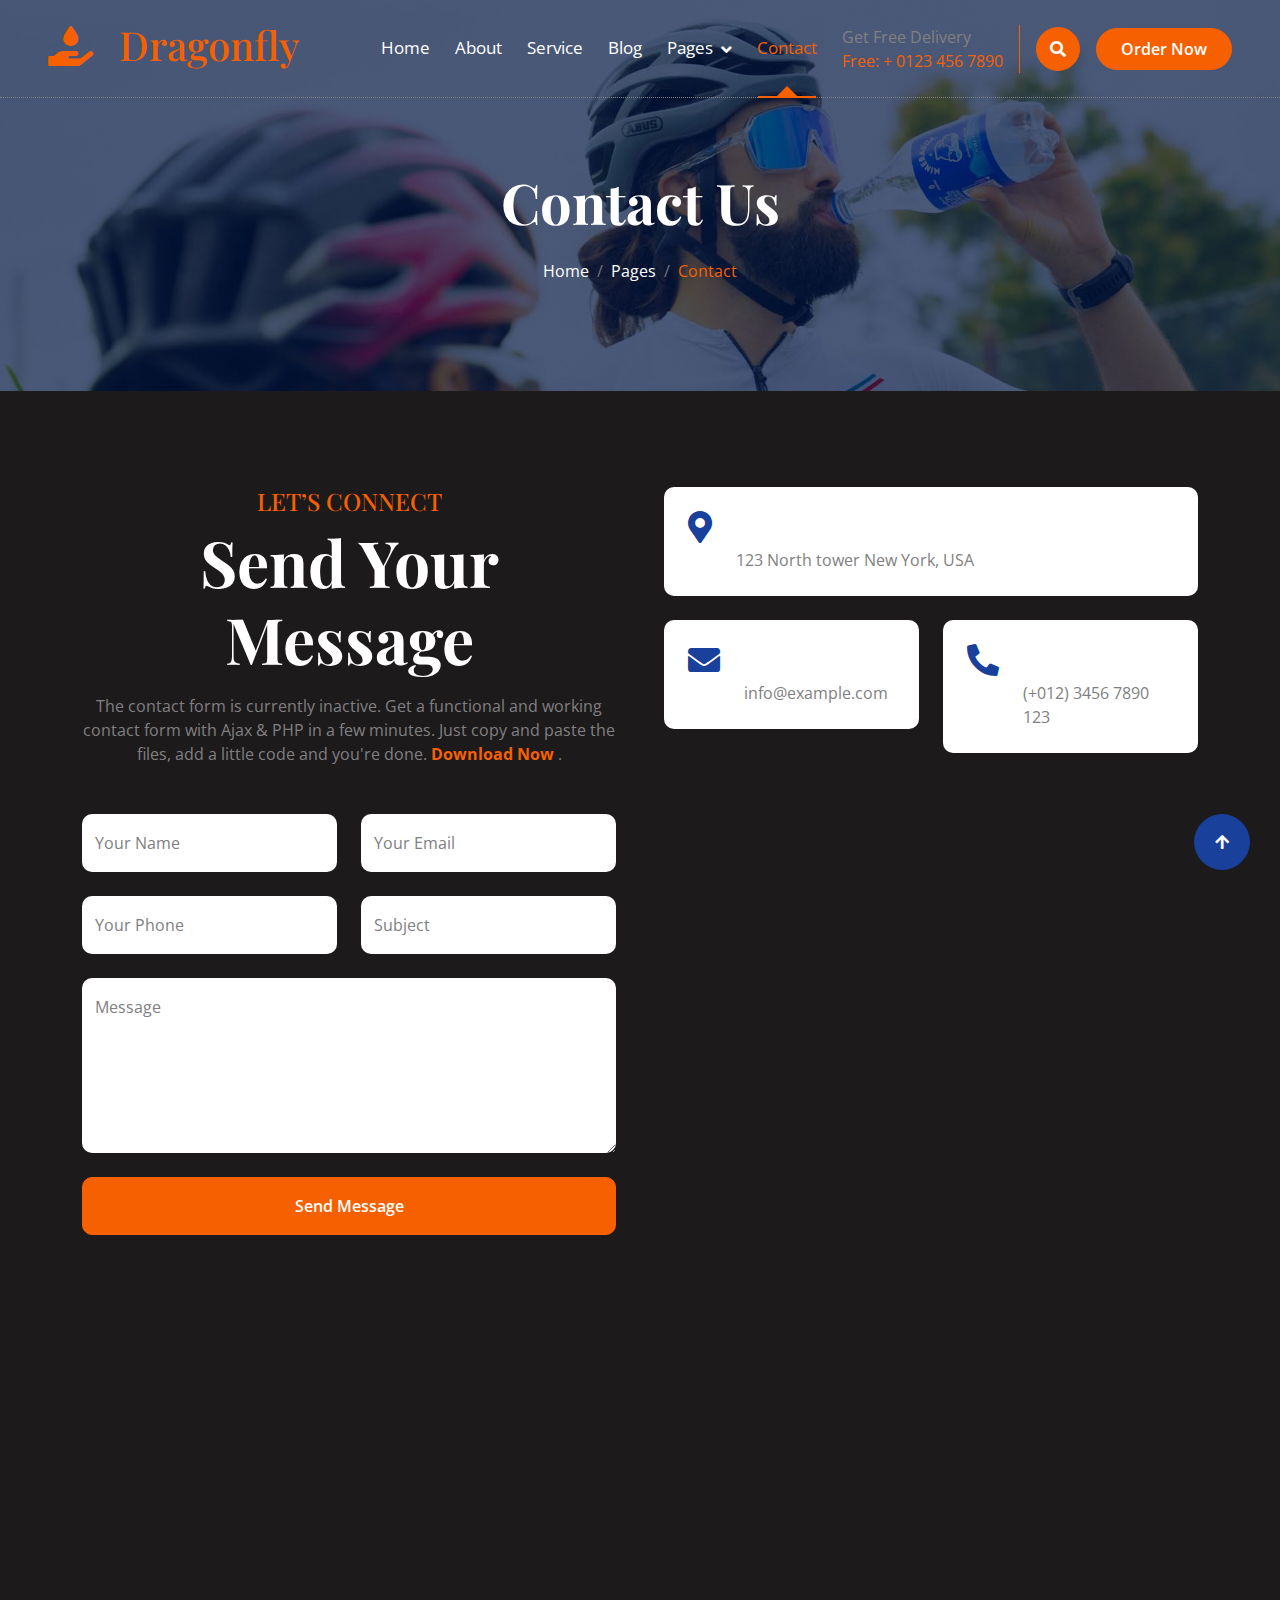
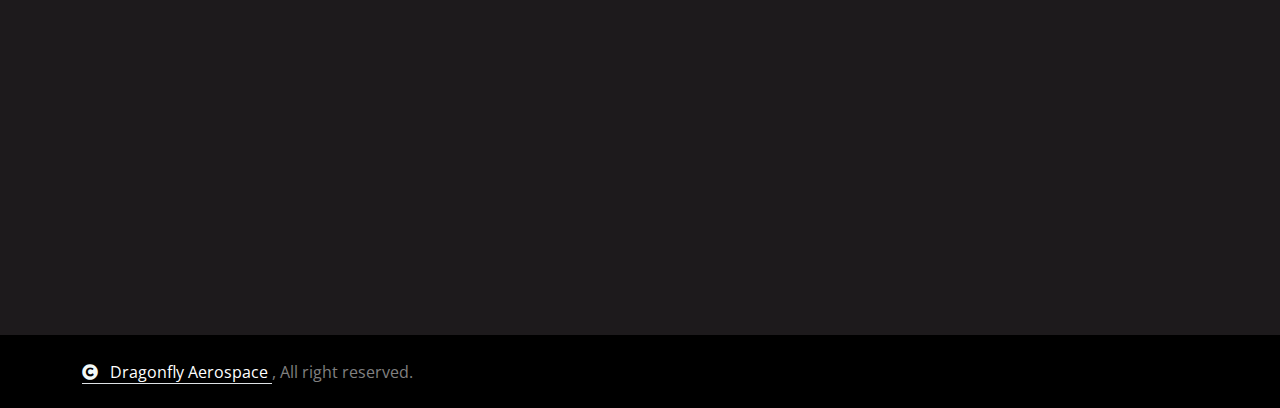
==== contact.html @ c648f6e7 "all HTMLs" ====
<!DOCTYPE html>
<html lang="en">
    <head>
        <meta charset="utf-8">
        <title>Dragonfly - Drinking Water Website Template</title>
        <meta content="width=device-width, initial-scale=1.0" name="viewport">
        <meta content="" name="keywords">
        <meta content="" name="description">
        <!-- Google Web Fonts -->
        <link rel="preconnect" href="https://fonts.googleapis.com">
        <link rel="preconnect" href="https://fonts.gstatic.com" crossorigin>
        <link href="https://fonts.googleapis.com/css2?family=Open+Sans:ital,wdth,wght@0,75..100,300..800;1,75..100,300..800&family=Playfair+Display:ital,wght@0,400..900;1,400..900&display=swap" rel="stylesheet">
        <!-- Icon Font Stylesheet -->
        <link rel="stylesheet" href="https://use.fontawesome.com/releases/v5.15.4/css/all.css">
        <link href="https://cdn.jsdelivr.net/npm/bootstrap-icons@1.4.1/font/bootstrap-icons.css" rel="stylesheet">
        <!-- Libraries Stylesheet -->
        <link href="lib/animate/animate.min.css" rel="stylesheet">
        <link href="lib/owlcarousel/assets/owl.carousel.min.css" rel="stylesheet">
        <!-- Customized Bootstrap Stylesheet -->
        <link href="css/bootstrap.min.css" rel="stylesheet">
        <!-- Template Stylesheet -->
        <link href="css/style.css" rel="stylesheet">
    </head>
    <body>
        <!-- Spinner Start -->
        <div id="spinner" class="show bg-white position-fixed translate-middle w-100 vh-100 top-50 start-50 d-flex align-items-center justify-content-center">
            <div class="spinner-border text-primary" style="width: 3rem; height: 3rem;" role="status">
                <span class="sr-only">Loading...</span>
            </div>
        </div>
        <!-- Spinner End -->
        <!-- Navbar & Hero Start -->
        <div class="container-fluid position-relative p-0">
            <nav class="navbar navbar-expand-lg navbar-light px-4 px-lg-5 py-3 py-lg-0">
                <a href="" class="navbar-brand p-0">
                    <h1 class="text-primary">
                        <i class="fas fa-hand-holding-water me-3"></i>
                        Dragonfly
                    </h1>
                    <!-- <img src="img/logo.png" alt="Logo"> -->
                </a>
                <button
                    class="navbar-toggler"
                    type="button"
                    data-bs-toggle="collapse"
                    data-bs-target="#navbarCollapse"
                >
                    <span class="fa fa-bars"></span>
                </button>
                <div class="collapse navbar-collapse" id="navbarCollapse">
                    <div class="navbar-nav ms-auto py-0">
                        <a href="index.html" class="nav-item nav-link">Home</a>
                        <a href="about.html" class="nav-item nav-link">About</a>
                        <a href="service.html" class="nav-item nav-link">Service</a>
                        <a href="blog.html" class="nav-item nav-link">Blog</a>
                        <div class="nav-item dropdown">
                            <a href="#" class="nav-link dropdown-toggle" data-bs-toggle="dropdown">Pages</a>
                            <div class="dropdown-menu m-0">
                                <a href="feature.html" class="dropdown-item">Our Feature</a>
                                <a href="product.html" class="dropdown-item">Our Product</a>
                                <a href="team.html" class="dropdown-item">Our Team</a>
                                <a href="testimonial.html" class="dropdown-item">Testimonial</a>
                                <a href="404.html" class="dropdown-item">404 Page</a>
                            </div>
                        </div>
                        <a href="contact.html" class="nav-item nav-link active">Contact</a>
                    </div>
                    <div class="d-none d-xl-flex me-3">
                        <div class="d-flex flex-column pe-3 border-end border-primary">
                            <span class="text-body">Get Free Delivery</span>
                            <a href="tel:+4733378901">
                                <span class="text-primary">Free: + 0123 456 7890</span>
                            </a>
                        </div>
                    </div>
                    <button class="btn btn-primary btn-md-square d-flex flex-shrink-0 mb-3 mb-lg-0 rounded-circle me-3" data-bs-toggle="modal" data-bs-target="#searchModal">
                        <i class="fas fa-search"></i>
                    </button>
                    <a href="" class="btn btn-primary rounded-pill d-inline-flex flex-shrink-0 py-2 px-4">Order Now</a>
                </div>
            </nav>
            <!-- Header Start -->
            <div class="container-fluid bg-breadcrumb">
                <div class="container text-center py-5" style="max-width: 900px;">
                    <h4 class="text-white display-4 mb-4 wow fadeInDown" data-wow-delay="0.1s">Contact Us</h4>
                    <ol class="breadcrumb d-flex justify-content-center mb-0 wow fadeInDown" data-wow-delay="0.3s">
                        <li class="breadcrumb-item">
                            <a href="index.html">Home</a>
                        </li>
                        <li class="breadcrumb-item">
                            <a href="#">Pages</a>
                        </li>
                        <li class="breadcrumb-item active text-primary">Contact</li>
                    </ol>
                </div>
            </div>
            <!-- Header End -->
        </div>
        <!-- Navbar & Hero End -->
        <!-- Modal Search Start -->
        <div
            class="modal fade"
            id="searchModal"
            tabindex="-1"
            aria-labelledby="exampleModalLabel"
            aria-hidden="true"
        >
            <div class="modal-dialog modal-fullscreen">
                <div class="modal-content rounded-0">
                    <div class="modal-header">
                        <h4 class="modal-title mb-0" id="exampleModalLabel">Search by keyword</h4>
                        <button
                            type="button"
                            class="btn-close"
                            data-bs-dismiss="modal"
                            aria-label="Close"
                        ></button>
                    </div>
                    <div class="modal-body d-flex align-items-center">
                        <div class="input-group w-75 mx-auto d-flex">
                            <input
                                type="search"
                                class="form-control p-3"
                                placeholder="keywords"
                                aria-describedby="search-icon-1"
                            >
                            <span id="search-icon-1" class="input-group-text btn border p-3">
                                <i class="fa fa-search text-white"></i>
                            </span>
                        </div>
                    </div>
                </div>
            </div>
        </div>
        <!-- Modal Search End -->
        <!-- Contact Start -->
        <div class="container-fluid contact bg-dark py-5">
            <div class="container py-5">
                <div class="row g-5">
                    <div class="col-lg-6 h-100 wow fadeInUp" data-wow-delay="0.2s">
                        <div class="text-center mx-auto pb-5" style="max-width: 800px;">
                            <h4 class="text-uppercase text-primary">Let’s Connect</h4>
                            <h1 class="display-3 text-capitalize mb-3">Send Your Message</h1>
                            <p class="mb-0">
                                The contact form is currently inactive. Get a functional and working contact form with Ajax & PHP in a few minutes. Just copy and paste the files, add a little code and you're done.
                                <a class="text-primary fw-bold" href="https://dilshad.fyndra.online.com/contact-form">Download Now</a>
                                .
                            </p>
                        </div>
                        <form>
                            <div class="row g-4">
                                <div class="col-lg-12 col-xl-6">
                                    <div class="form-floating">
                                        <input
                                            type="text"
                                            class="form-control border-0"
                                            id="name"
                                            placeholder="Your Name"
                                        >
                                        <label for="name">Your Name</label>
                                    </div>
                                </div>
                                <div class="col-lg-12 col-xl-6">
                                    <div class="form-floating">
                                        <input
                                            type="email"
                                            class="form-control border-0"
                                            id="email"
                                            placeholder="Your Email"
                                        >
                                        <label for="email">Your Email</label>
                                    </div>
                                </div>
                                <div class="col-lg-12 col-xl-6">
                                    <div class="form-floating">
                                        <input
                                            type="phone"
                                            class="form-control border-0"
                                            id="phone"
                                            placeholder="Phone"
                                        >
                                        <label for="phone">Your Phone</label>
                                    </div>
                                </div>
                                <div class="col-lg-12 col-xl-6">
                                    <div class="form-floating">
                                        <input
                                            type="text"
                                            class="form-control border-0"
                                            id="subject"
                                            placeholder="Subject"
                                        >
                                        <label for="subject">Subject</label>
                                    </div>
                                </div>
                                <div class="col-12">
                                    <div class="form-floating">
                                        <textarea
                                            class="form-control border-0"
                                            placeholder="Leave a message here"
                                            id="message"
                                            style="height: 175px"
                                        ></textarea>
                                        <label for="message">Message</label>
                                    </div>
                                </div>
                                <div class="col-12">
                                    <button class="btn btn-primary w-100 py-3">Send Message</button>
                                </div>
                            </div>
                        </form>
                    </div>
                    <div class="col-lg-6 wow fadeInUp" data-wow-delay="0.4s">
                        <div class="row g-4">
                            <div class="col-12">
                                <div class="d-inline-flex rounded bg-white w-100 p-4">
                                    <i class="fas fa-map-marker-alt fa-2x text-secondary me-4"></i>
                                    <div>
                                        <h4>Address</h4>
                                        <p class="mb-0">123 North tower New York, USA</p>
                                    </div>
                                </div>
                            </div>
                            <div class="col-lg-12 col-xl-6">
                                <div class="d-inline-flex rounded bg-white w-100 p-4">
                                    <i class="fas fa-envelope fa-2x text-secondary me-4"></i>
                                    <div>
                                        <h4>Mail Us</h4>
                                        <p class="mb-0">info@example.com</p>
                                    </div>
                                </div>
                            </div>
                            <div class="col-lg-12 col-xl-6">
                                <div class="d-inline-flex rounded bg-white w-100 p-4">
                                    <i class="fa fa-phone-alt fa-2x text-secondary me-4"></i>
                                    <div>
                                        <h4>Telephone</h4>
                                        <p class="mb-0">(+012) 3456 7890 123</p>
                                    </div>
                                </div>
                            </div>
                            <div class="col-12">
                                <div class="h-100 overflow-hidden">
                                    <iframe
                                        class="w-100 rounded"
                                        style="height: 400px;"
                                        src="https://www.google.com/maps/embed?pb=!1m18!1m12!1m3!1d387191.33750346623!2d-73.97968099999999!3d40.6974881!2m3!1f0!2f0!3f0!3m2!1i1024!2i768!4f13.1!3m3!1m2!1s0x89c24fa5d33f083b%3A0xc80b8f06e177fe62!2sNew%20York%2C%20NY%2C%20USA!5e0!3m2!1sen!2sbd!4v1694259649153!5m2!1sen!2sbd"
                                        loading="lazy"
                                        referrerpolicy="no-referrer-when-downgrade"
                                    ></iframe>
                                </div>
                            </div>
                        </div>
                    </div>
                </div>
            </div>
        </div>
        <!-- Contact End -->
        <!-- Footer Start -->
        <div class="container-fluid footer py-5 wow fadeIn" data-wow-delay="0.2s">
            <div class="container py-5">
                <div class="row g-5 mb-5 align-items-center">
                    <div class="col-lg-7">
                        <div class="position-relative mx-auto">
                            <input class="form-control rounded-pill w-100 py-3 ps-4 pe-5" type="text" placeholder="Email address to Subscribe">
                            <button type="button" class="btn btn-secondary rounded-pill position-absolute top-0 end-0 py-2 px-4 mt-2 me-2">Subscribe</button>
                        </div>
                    </div>
                    <div class="col-lg-5">
                        <div class="d-flex align-items-center justify-content-center justify-content-lg-end">
                            <a class="btn btn-secondary btn-md-square rounded-circle me-3" href="">
                                <i class="fab fa-facebook-f"></i>
                            </a>
                            <a class="btn btn-secondary btn-md-square rounded-circle me-3" href="">
                                <i class="fab fa-twitter"></i>
                            </a>
                            <a class="btn btn-secondary btn-md-square rounded-circle me-3" href="">
                                <i class="fab fa-instagram"></i>
                            </a>
                            <a class="btn btn-secondary btn-md-square rounded-circle me-0" href="">
                                <i class="fab fa-linkedin-in"></i>
                            </a>
                        </div>
                    </div>
                </div>
                <div class="row g-5">
                    <div class="col-md-6 col-lg-6 col-xl-3">
                        <div class="footer-item d-flex flex-column">
                            <div class="footer-item">
                                <h3 class="text-white mb-4">
                                    <i class="fas fa-hand-holding-water text-primary me-3"></i>
                                    Dragonfly
                                </h3>
                                <p class="mb-3">Dolor amet sit justo amet elitr clita ipsum elitr est.Lorem ipsum dolor sit amet, consectetur adipiscing elit consectetur adipiscing elit.</p>
                            </div>
                            <div class="position-relative">
                                <input class="form-control rounded-pill w-100 py-3 ps-4 pe-5" type="text" placeholder="Enter your email">
                                <button type="button" class="btn btn-secondary rounded-pill position-absolute top-0 end-0 py-2 mt-2 me-2">SignUp</button>
                            </div>
                        </div>
                    </div>
                    <div class="col-md-6 col-lg-6 col-xl-3">
                        <div class="footer-item d-flex flex-column">
                            <h4 class="text-white mb-4">About Us</h4>
                            <a href="#">
                                <i class="fas fa-angle-right me-2"></i>
                                Why Choose Us
                            </a>
                            <a href="#">
                                <i class="fas fa-angle-right me-2"></i>
                                Free Water Bottles
                            </a>
                            <a href="#">
                                <i class="fas fa-angle-right me-2"></i>
                                Water Dispensers
                            </a>
                            <a href="#">
                                <i class="fas fa-angle-right me-2"></i>
                                Bottled Water Coolers
                            </a>
                            <a href="#">
                                <i class="fas fa-angle-right me-2"></i>
                                Contact us
                            </a>
                            <a href="#">
                                <i class="fas fa-angle-right me-2"></i>
                                Terms & Conditions
                            </a>
                        </div>
                    </div>
                    <div class="col-md-6 col-lg-6 col-xl-3">
                        <div class="footer-item d-flex flex-column">
                            <h4 class="text-white mb-4">Business Hours</h4>
                            <div class="mb-3">
                                <h6 class="text-muted mb-0">Mon - Friday:</h6>
                                <p class="text-white mb-0">09.00 am to 07.00 pm</p>
                            </div>
                            <div class="mb-3">
                                <h6 class="text-muted mb-0">Saturday:</h6>
                                <p class="text-white mb-0">10.00 am to 05.00 pm</p>
                            </div>
                            <div class="mb-3">
                                <h6 class="text-muted mb-0">Vacation:</h6>
                                <p class="text-white mb-0">All Sunday is our vacation</p>
                            </div>
                        </div>
                    </div>
                    <div class="col-md-6 col-lg-6 col-xl-3">
                        <div class="footer-item d-flex flex-column">
                            <h4 class="text-white mb-4">Contact Info</h4>
                            <a href="#">
                                <i class="fa fa-map-marker-alt me-2"></i>
                                123 Street, New York, USA
                            </a>
                            <a href="mailto:info@example.com">
                                <i class="fas fa-envelope me-2"></i>
                                info@example.com
                            </a>
                            <a href="mailto:info@example.com">
                                <i class="fas fa-envelope me-2"></i>
                                info@example.com
                            </a>
                            <a href="tel:+012 345 67890">
                                <i class="fas fa-phone me-2"></i>
                                +012 345 67890
                            </a>
                            <a href="tel:+012 345 67890" class="mb-3">
                                <i class="fas fa-print me-2"></i>
                                +012 345 67890
                            </a>
                        </div>
                    </div>
                </div>
            </div>
        </div>
        <!-- Footer End -->
        <!-- Copyright Start -->
        <div class="container-fluid copyright py-4">
            <div class="container">
                <div class="row g-4 align-items-center">
                    <div class="col-md-6 text-center text-md-start mb-md-0">
                        <span class="text-body">
                            <a href="#" class="border-bottom text-white">
                                <i class="fas fa-copyright text-light me-2"></i>
                                Dragonfly Aerospace
                            </a>
                            , All right reserved.
                        </span>
                    </div>
                    <!-- <div class="col-md-6 text-center text-md-end text-body">
                        Designed By
                        <a class="border-bottom text-white" href="https://dilshad.fyndra.online.com">HTML Codex</a>
                        Distributed By
                        <a class="border-bottom text-white" href="https://dilshad.fyndra.online.com">fyndra</a>
                    </div> -->
                </div>
            </div>
        </div>
        <!-- Copyright End -->
        <!-- Back to Top -->
        <a href="#" class="btn btn-secondary btn-lg-square rounded-circle back-to-top">
            <i class="fa fa-arrow-up"></i>
        </a>
        <!-- JavaScript Libraries -->
        <script src="https://ajax.googleapis.com/ajax/libs/jquery/3.6.4/jquery.min.js"></script>
        <script src="https://cdn.jsdelivr.net/npm/bootstrap@5.0.0/dist/js/bootstrap.bundle.min.js"></script>
        <script src="lib/wow/wow.min.js"></script>
        <script src="lib/easing/easing.min.js"></script>
        <script src="lib/waypoints/waypoints.min.js"></script>
        <script src="lib/counterup/counterup.min.js"></script>
        <script src="lib/owlcarousel/owl.carousel.min.js"></script>
        <!-- Template Javascript -->
        <script src="js/main.js"></script>
    </body>
</html>
---- css/style.css ----
body{
    background-color: #1d1a1c;
}
/*** Spinner Start ***/
/*** Spinner ***/
#spinner {
    opacity: 0;
    visibility: hidden;
    transition: opacity .5s ease-out, visibility 0s linear .5s;
    z-index: 99999;
}

#spinner.show {
    transition: opacity .5s ease-out, visibility 0s linear 0s;
    visibility: visible;
    opacity: 1;
}
/*** Spinner End ***/

.back-to-top {
    position: fixed;
    right: 30px;
    bottom: 30px;
    transition: 0.5s;
    z-index: 99;
}

/*** Button Start ***/
.btn {
    font-weight: 600;
    transition: .5s;
}

.btn-square {
    width: 32px;
    height: 32px;
}

.btn-sm-square {
    width: 34px;
    height: 34px;
}

.btn-md-square {
    width: 44px;
    height: 44px;
}

.btn-lg-square {
    width: 56px;
    height: 56px;
}

.btn-xl-square {
    width: 66px;
    height: 66px;
}

.btn-square,
.btn-sm-square,
.btn-md-square,
.btn-lg-square,
.btn-xl-square {
    padding: 0;
    display: flex;
    align-items: center;
    justify-content: center;
    font-weight: normal;
}

.btn.btn-primary {
    color: var(--bs-white);
}

.btn.btn-primary:hover {
    background: var(--bs-secondary);
    border: 1px solid var(--bs-secondary);
}

.btn.btn-secondary {
    color: var(--bs-white);
   
}

.btn.btn-secondary:hover {
    background: var(--bs-primary);
    border: 1px solid var(--bs-primary);
}
/*** Topbar Start ***/

/*** Navbar ***/
.navbar-light .navbar-nav .nav-link {
    position: relative;
    margin-right: 25px;
    padding: 35px 0;
    color: var(--bs-white);
    font-size: 17px;
    font-weight: 400;
    outline: none;
    transition: .5s;
}

.sticky-top.navbar-light .navbar-nav .nav-link {
    padding: 20px 0;
    color: #fff;
}

.navbar-light .navbar-nav .nav-link:hover,
.navbar-light .navbar-nav .nav-link.active {
    color: var(--bs-primary);
}

.navbar-light .navbar-brand img {
    max-height: 60px;
    transition: .5s;
}

.sticky-top.navbar-light .navbar-brand img {
    max-height: 45px;
}

.navbar .dropdown-toggle::after {
    border: none;
    content: "\f107";
    font-family: "Font Awesome 5 Free";
    font-weight: 600;
    vertical-align: middle;
    margin-left: 8px;
}

.dropdown .dropdown-menu a:hover {
    background: var(--bs-primary);
    color: var(--bs-white);
}

.navbar .nav-item:hover .dropdown-menu {
    transform: rotateX(0deg);
    visibility: visible;
    background: var(--bs-light);
    transition: .5s;
    opacity: 1;
}

@media (max-width: 991.98px) {
    .sticky-top.navbar-light {
        position: relative;
        background: #000000;
    }

    .navbar.navbar-expand-lg .navbar-toggler {
        padding: 10px 20px;
        border: 1px solid var(--bs-primary);
        color: var(--bs-primary);
    }

    .navbar-light .navbar-collapse {
        margin-top: 15px;
        border-top: 1px solid rgba(0, 0, 0, .08);
    }

    .navbar-light .navbar-nav .nav-link,
    .sticky-top.navbar-light .navbar-nav .nav-link {
        padding: 10px 0;
        margin-left: 0;
        color: var(--bs-dark);
    }

    .navbar-light .navbar-brand img {
        max-height: 45px;
    }
}

@media (min-width: 992px) {
    .navbar .nav-item .dropdown-menu {
        display: block;
        visibility: hidden;
        top: 100%;
        transform: rotateX(-75deg);
        transform-origin: 0% 0%;
        border: 0;
        border-radius: 10px;
        transition: .5s;
        opacity: 0;
    }

    .navbar-light {
        position: absolute;
        width: 100%;
        top: 0;
        left: 0;
        border-top: 0;
        border-right: 0;
        border-bottom: 1px solid;
        border-left: 0;
        border-style: dotted;
        z-index: 999;
    }
    
    .sticky-top.navbar-light {
        position: fixed;
        background: #000;
        border: none;
    }

    .navbar-light .navbar-nav .nav-item::before {
        position: absolute;
        content: "";
        width: 0;
        height: 2px;
        bottom: -1px;
        left: 50%;
        background: var(--bs-primary);
        transition: .5s;
    }

    .sticky-top.navbar-light .navbar-nav .nav-item::before {
        bottom: 0;
    }

    .navbar-light .navbar-nav .nav-item::after {
        content: "";
        position: absolute;
        bottom: 1px;
        left: 50%;
        transform: translateX(-50%);
        border: 10px solid;
        border-color: transparent transparent var(--bs-primary) transparent;
        opacity: 0;
        transition: 0.5s;
    }

    .navbar-light .navbar-nav .nav-item:hover::after,
    .navbar-light .navbar-nav .nav-item.active::after {
        bottom: 1px;
        opacity: 1;
    }

    .navbar-light .navbar-nav .nav-item:hover::before,
    .navbar-light .navbar-nav .nav-item.active::before {
        width: calc(100% - 2px);
        left: 1px;
    }

    .navbar-light .navbar-nav .nav-link.nav-contact::before {
        display: none;
    }
}
/*** Carousel Hero Header Start ***/
.carousel-header {
    position: relative;
    overflow: hidden;
}

.carousel-indicators {
    display: none;
}

.carousel .carousel-control-prev,
.carousel .carousel-control-next {
    width: 0;
}

.carousel .carousel-control-prev .carousel-control-prev-icon,
.carousel .carousel-control-next .carousel-control-next-icon {
    position: absolute;
    top: 50%;
    transform: translateY(-50%);
    padding: 25px 25px;
    display: flex;
    align-items: center;
    justify-content: center;
    background: var(--bs-primary);
    transition: 0.5s;
}

.carousel .carousel-control-prev .carousel-control-prev-icon {
    left: 0;
    border-left: 0;
    border-top-left-radius: 0;
    border-top-right-radius: 50px;
    border-bottom-left-radius: 0;
    border-bottom-right-radius: 50px;

}

.carousel .carousel-control-next .carousel-control-next-icon {
    right: 0;
    border-right: 0;
    border-top-left-radius: 50px;
    border-top-right-radius: 0;
    border-bottom-left-radius: 50px;
    border-bottom-right-radius: 0;
}

.carousel .carousel-control-prev .carousel-control-prev-icon:hover,
.carousel .carousel-control-next .carousel-control-next-icon:hover {
    background: var(--bs-secondary);
}

.carousel .carousel-inner .carousel-item {
    position: relative;
}

.carousel .carousel-inner .carousel-item .carousel-caption-1  {
    position: absolute;
    width: 100%;
    height: 100%;
    top: 0;
    left: 0;
    padding-top: 100px;
    display: flex;
    align-items: center;
    justify-content: end;
    background: linear-gradient(rgba(0, 0, 0, .5), rgba(0, 0, 0, 0.5));
    background-size: cover;
}

.carousel-caption-1-content {
    text-align: end;
    padding-right: 100px;
}

.carousel-caption-1-content .carousel-caption-1-content-btn {
    display: flex;
    justify-content: end;
}

.carousel .carousel-inner .carousel-item .carousel-caption-2  {
    position: absolute;
    width: 100%;
    height: 100%;
    top: 0;
    left: 0;
    padding-top: 100px;
    display: flex;
    align-items: center;
    text-align: center;
    background: linear-gradient(rgba(0, 0, 0, .5), rgba(0, 0, 0, 0.5));
    background-size: cover;
}

.carousel-caption-2-content {
    text-align: start;
    padding-left: 100px;
}

.carousel-caption-2-content .carousel-caption-2-content-btn {
    display: flex;
    justify-content: start;
}


@media (max-width: 992px) {
    .carousel .carousel-inner .carousel-item {
        height: 700px;
        margin-top: -100px;
    }

    .carousel .carousel-inner .carousel-item img {
        height: 700px;
        object-fit: cover;
    }


    .carousel .carousel-inner .carousel-item .carousel-caption-1 {
        max-width: 100% !important;
        justify-content: center;
    }

    .carousel-caption-1-content {
        padding: 0 20px !important;
        text-align: center !important;
    }

    .carousel-caption-1-content .carousel-caption-1-content-btn {
        justify-content: center;
    }


    .carousel .carousel-inner .carousel-item .carousel-caption-2 {
        max-width: 100% !important;
        justify-content: center;
    }

    .carousel-caption-2-content {
        padding: 0 20px !important;
        text-align: center !important;
    }

    .carousel-caption-2-content .carousel-caption-2-content-btn {
        justify-content: center;
    }



    .carousel .carousel-control-prev .carousel-control-prev-icon,
    .carousel .carousel-control-next .carousel-control-next-icon {
        display: none;
    }
}

.modal .modal-header {
    height: 100px;
}

#searchModal .modal-content {
    background: rgba(255, 255, 255, .6);
}
/*** Carousel Hero Header End ***/

/*** Single Page Hero Header Start ***/
.bg-breadcrumb {
    position: relative;
    overflow: hidden;
    background: linear-gradient(rgba(0, 20, 66, 0.7), rgba(0, 20, 66, 0.7)), url(../img/breadcrumb.jpg);
    background-position: center top;
    background-repeat: no-repeat;
    background-size: cover;
    padding: 120px 0 60px 0;
    transition: 0.5s;
}

.bg-breadcrumb .breadcrumb {
    position: relative;
}

.bg-breadcrumb .breadcrumb .breadcrumb-item a {
    color: var(--bs-white);
}

@media (max-width: 992px) {
    .bg-breadcrumb {
        padding: 60px 0 60px 0;
    }
}
/*** Single Page Hero Header End ***/


/*** Features Start ***/
.feature .feature-item {
    display: flex;
    flex-direction: column;
    align-items: center;
    text-align: center;
    background: #4e1212;
    border-radius: 10px;
    transition: 0.5s;
}

.feature .feature-item:hover {
    box-shadow: 0 0 45px rgba(0, 0, 0, .08);
}

.feature .feature-item .feature-icon {
    width: 100px;
    height: 100px;
    border-radius: 50px;
    display: flex;
    align-items: center;
    justify-content: center;
    background: var(--bs-primary);
}

.feature .feature-item .feature-icon i {
    transition: 0.5s;
}

.feature .feature-item:hover .feature-icon i {
    transform: rotate(360deg);
}

.feature .feature-item a.btn {
    transition: 0.5s;
}

.feature .feature-item:hover a.btn:hover {
    color: var(--bs-primary) !important;
}
/*** Features End ***/

/*** About Start ***/
.about .about-img {
    position: relative;
    padding-bottom: 30px;
    margin-top: 30px; 
    margin-left: 30px;
}

.about .about-img::before {
    content: "";
    position: absolute;
    width: 100%;
    height: 10px;
    top: -30px;
    right: 0;
    border-radius: 10px;
    background: var(--bs-secondary);

}

.about .about-img::after {
    content: "";
    position: absolute;
    width: 10px;
    height: 100%;
    left: -30px;
    bottom: 30px;
    border-radius: 10px;
    background: var(--bs-secondary);
}

.about .about-img .about-exp {
    position: absolute;
    top: 0;
    left: 0;
    padding: 25px;
    font-size: 30px;
    font-weight: bold;
    background: var(--bs-secondary);
    color: var(--bs-white);
    border: 1px solid var(--bs-secondary);
    margin-top: -30px;
    margin-left: -30px;
    border-radius: 10px;
}
/*** About End ***/

/*** Service Start ***/
.service-item {
    position: relative;
    box-shadow: 0 0 45px rgba(0, 0, 0, .08);
}

.service-item::after {
    content: "";
    position: absolute;
    width: 0;
    height: 0;
    left: 0;
    bottom: 0;
    border-radius: 10px;
    background: var(--bs-primary);
    transition: 0.5s;
    z-index: 1;
}

.service-item:hover::after {
    width: 100%;
    height: 100%;
}

.service-item:hover .service-content,
.service-item:hover .service-btn {
    position: relative;
    z-index: 2;
}

.service-item .service-content a,
.service-item .service-content p {
    transition: 0.5s;
}

.service-item:hover .service-content a:hover {
    color: var(--bs-secondary);
}

.service-item:hover .service-content p {
    color: var(--bs-white);
} 

.service-item .service-btn {
    width: 80px;
    height: 80px;
    border-radius: 50px;
    display: flex;
    align-items: center;
    justify-content: center;
    background: var(--bs-primary);
    transition: 0.5s;
}

.service-item .service-btn i {
    transition: 0.5s;
}

.service-item:hover .service-btn {
    background: var(--bs-white);
}

.service-item:hover .service-btn i {
    transform: rotate(360deg);
    color: var(--bs-primary) !important;
}
/*** Service End ***/


/*** Counter Start ***/
.counter {
    position: relative;
    overflow: hidden;
    background: linear-gradient(rgba(25, 64, 154, 0.9), rgba(25, 64, 154, 1)), url(../img/fact-bg.jpg);
    background-position: center top;
    background-repeat: no-repeat;
    background-size: cover;
}

.counter .counter-item {
    display: flex;
    flex-direction: column;
    justify-content: center;
    text-align: center;
}

.counter .counter-item .counter-item-icon {
    width: 100px;
    height: 100px;
    border-radius: 50px;
    background: var(--bs-primary);
    display: inline-flex;
    align-items: center;
    justify-content: center;
}
/*** Counter End ***/


/*** Products Start ***/
.product .product-item {
    border: 1px solid rgba(196, 211, 211, 0.9);
    border-radius: 10px;
}

/*** Products End ***/

/*** Blog Start ***/
.blog .blog-item {
    border-radius: 10px;
    background: var(--bs-light);
    transition: 0.5s;
}

.blog .blog-item:hover {
    box-shadow: 0 0 45px rgba(0, 0, 0, 0.2);
}

.blog .blog-item .blog-img {
    position: relative;
    overflow: hidden;
    border-top-left-radius: 10px;
    border-top-right-radius: 10px;
}

.blog .blog-item .blog-img::after {
    content: "";
    position: absolute;
    width: 100%;
    height: 100%;
    top: 0;
    left: 0;
    border-top-left-radius: 10px;
    border-top-right-radius: 10px;
    transition: 0.5s;
    z-index: 1;
}

.blog .blog-item .blog-img img {
    transition: 0.5s;
}

.blog .blog-item:hover .blog-img img {
    transform: scale(1.2);
}

.blog .blog-item:hover .blog-img::after {
    background: rgba(0, 209, 249, 0.2);
}

.blog .blog-item .blog-date {
    position: absolute;
    top: 25px;
    left: 25px;
    border-radius: 10px;
    background: var(--bs-primary);
    color: var(--bs-white);
    z-index: 2;
}

.blog .blog-item .blog-content a {
    transition: 0.5s;
}

.blog .blog-item:hover .blog-content a:hover {
    color: var(--bs-primary) !important;
}
/*** Blog End ***/

/*** Team Start ***/
.team .team-item {
    position: relative;
    overflow: hidden;
    background: var(--bs-white);
    border: 1px solid var(--bs-secondary);
    border-radius: 10px;
}

.team .team-item .team-inner {
    transition: 0.5s;
}
.team .team-item:hover .team-inner {
    box-shadow: 0 0 45px rgba(0, 0, 0, 0.2);
}

.team .team-item .team-inner .team-img {
    position: relative;
    z-index: 2;
}

.team .team-item .team-inner .team-img::after {
    content: "";
    width: 100%;
    height: 0;
    position: absolute;
    top: 0;
    left: 0;
    border-top-left-radius: 10px;
    border-top-right-radius: 10px;
    background: rgba(0, 209, 249, 0.2);
    transition: 0.5s;
    z-index: 3;
}

.team .team-item:hover .team-inner .team-img::after {
    height: 100%;
}

.team .team-item .team-inner .team-img .team-share {
    position: absolute;
    left: 10px;
    bottom: 10px;
    transition: 0.5s;
    z-index: 2;
}

.team .team-item:hover .team-inner .team-img .team-share {
    opacity: 0;
}

.team .team-item .team-inner .team-img .team-icon {
    position: absolute;
    bottom: 0;
    left: -100%;
    border-bottom-left-radius: 0 !important; 
    border-top-left-radius: 0 !important;
    display: inline-flex;
    background: var(--bs-primary);
    transition: 0.5s;
    z-index: 4;
}

.team .team-item:hover .team-inner .team-img .team-icon { 
    left: -25px; 
}
/*** Team End ***/


/*** testimonial Start ***/
.testimonial .owl-nav .owl-prev {
    position: absolute;
    top: -58px;
    right: 0;
    background: var(--bs-primary);
    color: var(--bs-white);
    padding: 5px 30px;
    border-radius: 30px;
    transition: 0.5s;
}

.testimonial .owl-nav .owl-prev:hover {
    background: var(--bs-secondary);
    color: var(--bs-white);
}

.testimonial .owl-nav .owl-next {
    position: absolute;
    top: -58px;
    right: 88px;
    background: var(--bs-primary);
    color: var(--bs-white);
    padding: 5px 30px;
    border-radius: 30px;
    transition: 0.5s;
}

.testimonial .owl-nav .owl-next:hover {
    background: var(--bs-secondary);
    color: var(--bs-white);
}

.testimonial-carousel .owl-dots {
    display: flex;
    justify-content: center;
    margin-left: 20px;
    margin-top: 20px;
}

.testimonial-carousel .owl-dots .owl-dot {
    width: 20px;
    height: 20px;
    border-radius: 20px;
    margin-right: 15px;
    border: 1px solid var(--bs-secondary);
    background: var(--bs-primary);
    transition: 0.5s;
}

.testimonial-carousel .owl-dots .owl-dot.active {
    width: 20px;
    height: 20px;
    border-radius: 20px;
    border: 1px solid var(--bs-primary);
    background: var(--bs-secondary) !important;
    transition: 0.5s;
}

.testimonial-carousel .owl-dots .owl-dot span {
    position: relative;
    margin-top: 50%;
    margin-left: 50%;
    transform: translate(-50%, -50%);
    display: flex;
    align-items: center;
    justify-content: center;
    text-align: center;
}

.testimonial-carousel .owl-dots .owl-dot span::after {
    content: "";
    width: 8px;
    height: 8px;
    border-radius: 8px;
    position: absolute;
    top: 50%;
    left: 0;
    transform: translateY(-50%);
    display: flex;
    align-items: center;
    justify-content: center;
    text-align: center;
    background: var(--bs-white);
}

@media (max-width: 992px) {
    .owl-carousel.testimonial-carousel {
        padding-top: 30px;
    }

    .testimonial .owl-nav .owl-prev,
    .testimonial .owl-nav .owl-next {
        top: -30px;
    }
}
/*** testimonial End ***/

/*** Footer Start ***/
.footer {
    background: #481d02;
}

.footer .footer-item a {
    line-height: 35px;
    color: var(--bs-body);
    transition: 0.5s;
}

.footer .footer-item p {
    line-height: 35px;
}

.footer .footer-item a:hover {
    letter-spacing: 1px;
    color: var(--bs-primary);
}

.footer .footer-item .footer-btn a,
.footer .footer-item .footer-btn a i {
    transition: 0.5s;
}

.footer .footer-item .footer-btn a:hover {
    background: var(--bs-white);
}

.footer .footer-item .footer-btn a:hover i {
    color: var(--bs-primary) !important;
}
/*** Footer End ***/

/*** copyright Start ***/
.copyright {
    border-top: 1px solid #000;
    background: #000;
}
/*** copyright end ***/
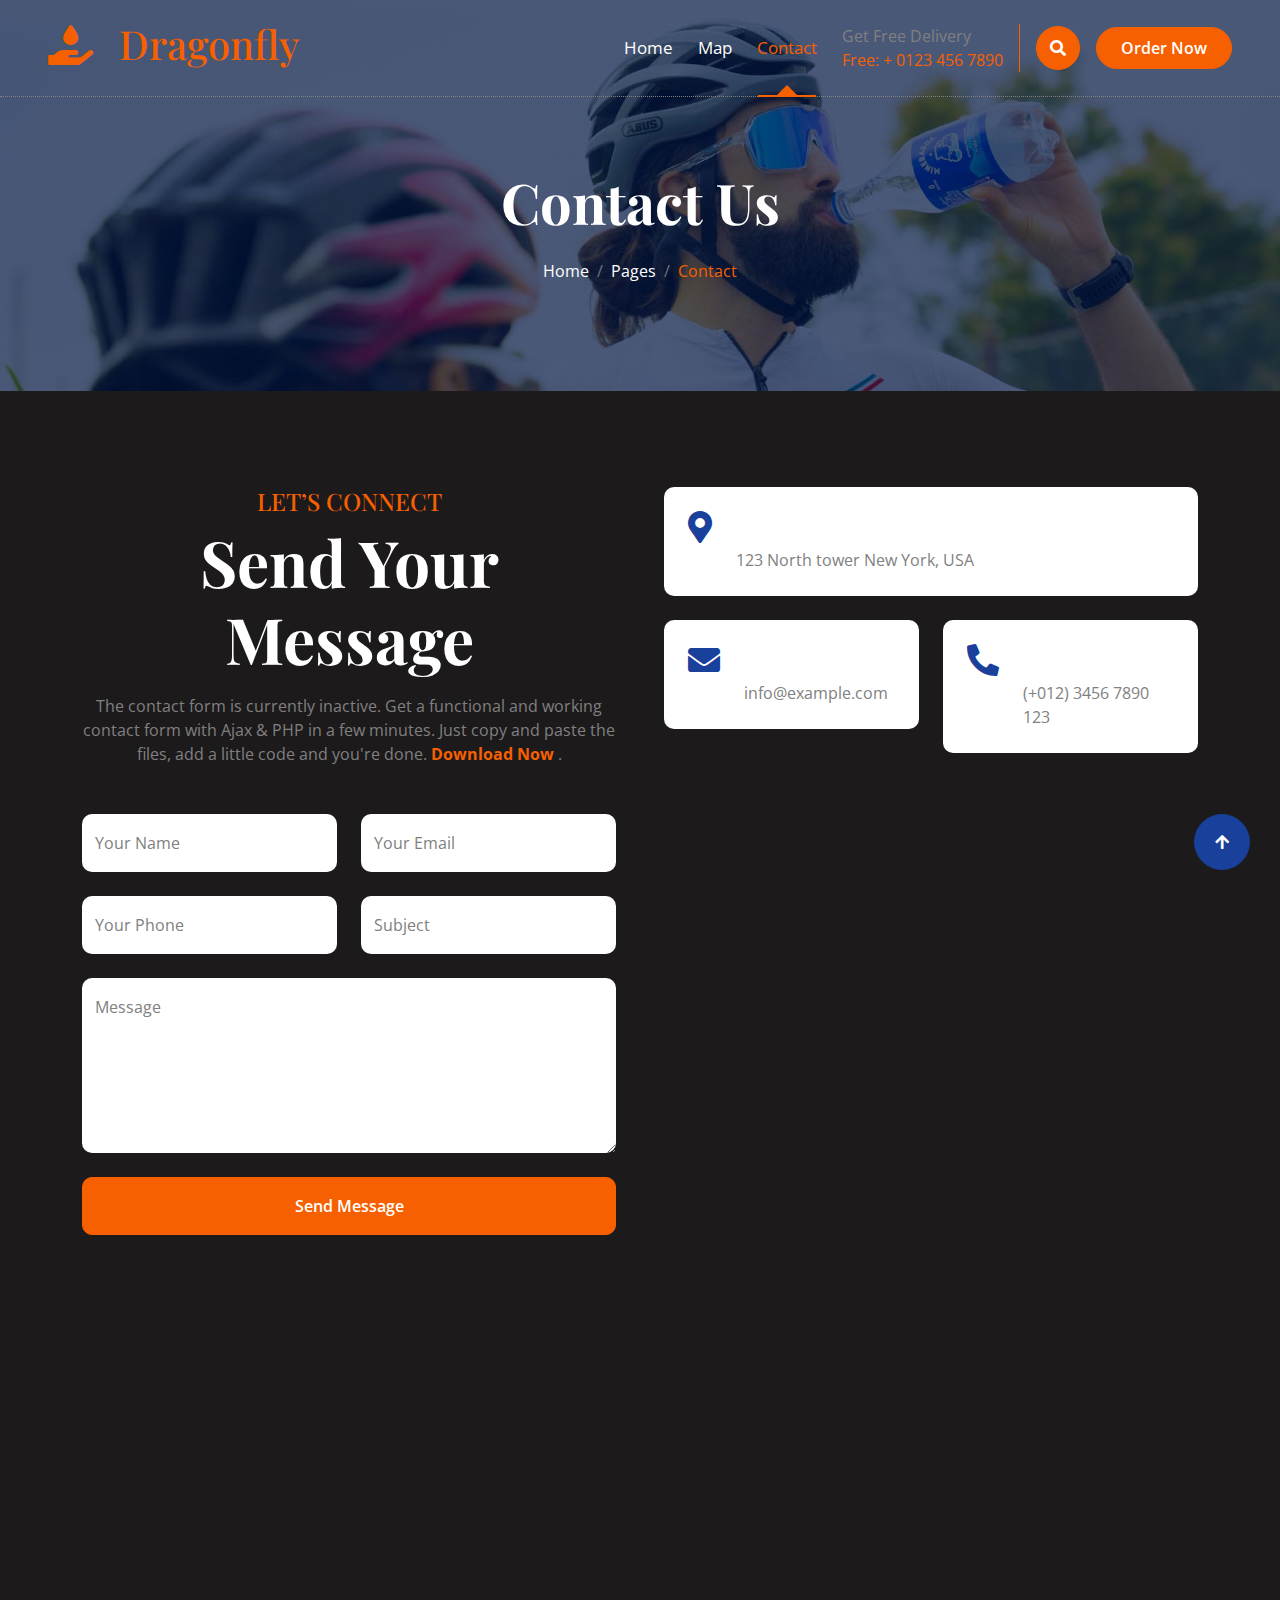
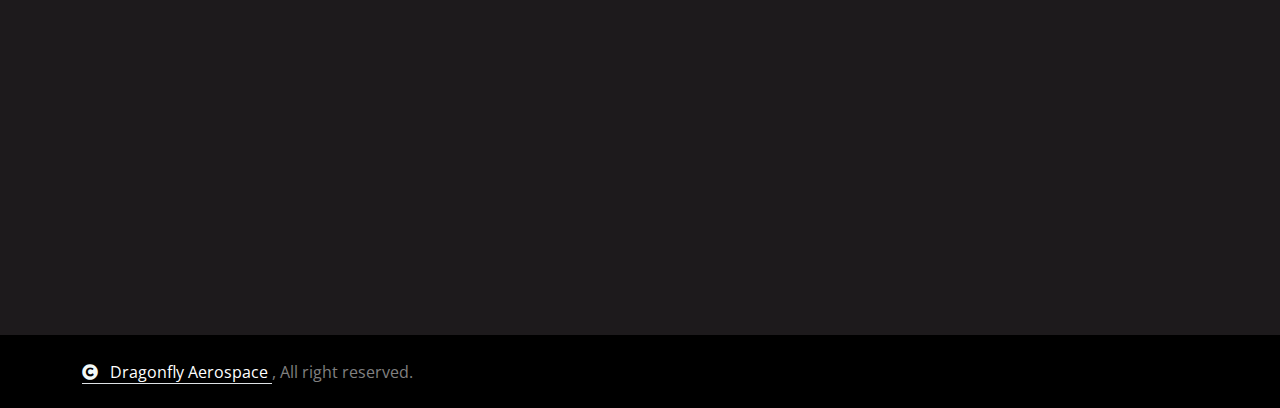
==== commit cbb66c70: "map set" ====
--- a/contact.html
+++ b/contact.html
@@ -50,7 +50,8 @@
                 <div class="collapse navbar-collapse" id="navbarCollapse">
                     <div class="navbar-nav ms-auto py-0">
                         <a href="index.html" class="nav-item nav-link">Home</a>
-                        <a href="about.html" class="nav-item nav-link">About</a>
+                        <a href="data.html" class="nav-item nav-link">Map</a>
+                        <!-- <a href="about.html" class="nav-item nav-link">About</a>
                         <a href="service.html" class="nav-item nav-link">Service</a>
                         <a href="blog.html" class="nav-item nav-link">Blog</a>
                         <div class="nav-item dropdown">
@@ -62,7 +63,7 @@
                                 <a href="testimonial.html" class="dropdown-item">Testimonial</a>
                                 <a href="404.html" class="dropdown-item">404 Page</a>
                             </div>
-                        </div>
+                        </div> -->
                         <a href="contact.html" class="nav-item nav-link active">Contact</a>
                     </div>
                     <div class="d-none d-xl-flex me-3">
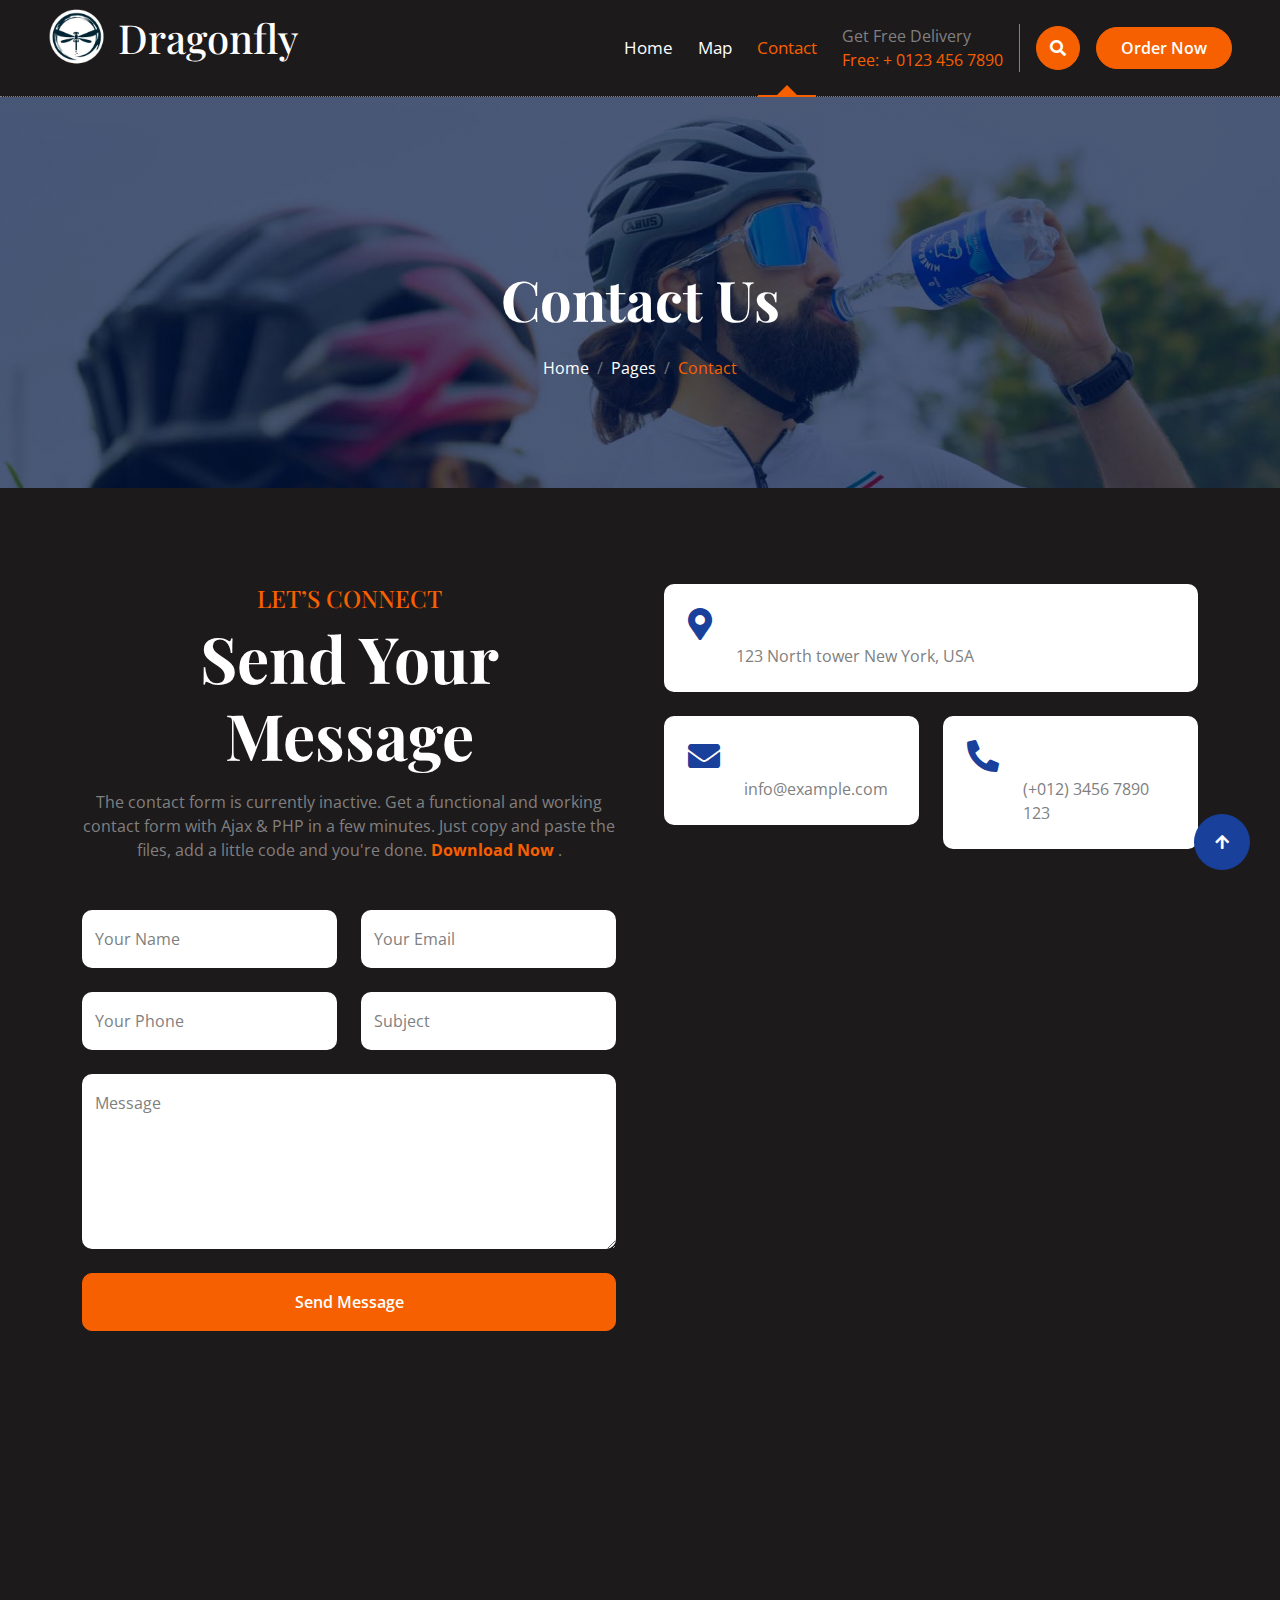
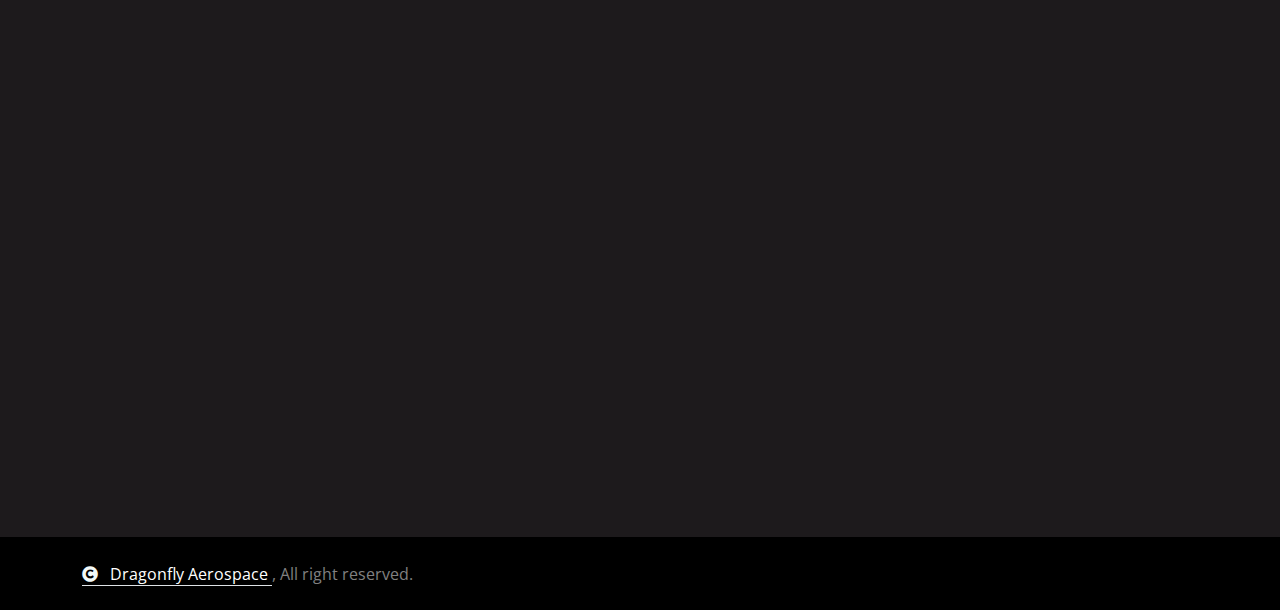
==== commit 60299159: "New UI update" ====
--- a/contact.html
+++ b/contact.html
@@ -33,8 +33,8 @@
         <div class="container-fluid position-relative p-0">
             <nav class="navbar navbar-expand-lg navbar-light px-4 px-lg-5 py-3 py-lg-0">
                 <a href="" class="navbar-brand p-0">
-                    <h1 class="text-primary">
-                        <i class="fas fa-hand-holding-water me-3"></i>
+                    <h1 class="text-white">
+                        <img class="circle-img" src="img/logo2.png" alt="Logo">
                         Dragonfly
                     </h1>
                     <!-- <img src="img/logo.png" alt="Logo"> -->
@@ -292,7 +292,7 @@
                                     <i class="fas fa-hand-holding-water text-primary me-3"></i>
                                     Dragonfly
                                 </h3>
-                                <p class="mb-3">Dolor amet sit justo amet elitr clita ipsum elitr est.Lorem ipsum dolor sit amet, consectetur adipiscing elit consectetur adipiscing elit.</p>
+                                <p class="mb-3">Dragonfly is a revolutionary platform that leverages autonomous drone technology to collect critical data to use it for ISR which empowering government authorities and organisations to take proactive measures .</p>
                             </div>
                             <div class="position-relative">
                                 <input class="form-control rounded-pill w-100 py-3 ps-4 pe-5" type="text" placeholder="Enter your email">
--- a/css/style.css
+++ b/css/style.css
@@ -184,7 +184,6 @@
     }
 
     .navbar-light {
-        position: absolute;
         width: 100%;
         top: 0;
         left: 0;
@@ -327,6 +326,7 @@
 
 .carousel .carousel-inner .carousel-item .carousel-caption-2  {
     position: absolute;
+    background-color: aqua;
     width: 100%;
     height: 100%;
     top: 0;
@@ -340,13 +340,13 @@
 }
 
 .carousel-caption-2-content {
-    text-align: start;
+    text-align: center;
     padding-left: 100px;
 }
 
 .carousel-caption-2-content .carousel-caption-2-content-btn {
     display: flex;
-    justify-content: start;
+    justify-content: center;
 }
 
 
@@ -862,7 +862,8 @@
 
 /*** Footer Start ***/
 .footer {
-    background: #481d02;
+    /* background: #481d02; */
+    background: black;
 }
 
 .footer .footer-item a {
@@ -901,4 +902,15 @@
 }
 /*** copyright end ***/
 
-
+/* .bg-back{
+    background-color: #481d02;
+    width: fit-content;
+    margin: 0 auto;
+    padding: 8px;
+    border-radius: 0.45rem;
+} */
+
+.circle-img{
+    border-radius: 50% 50% 50% 50%;
+    scale: 150%;
+}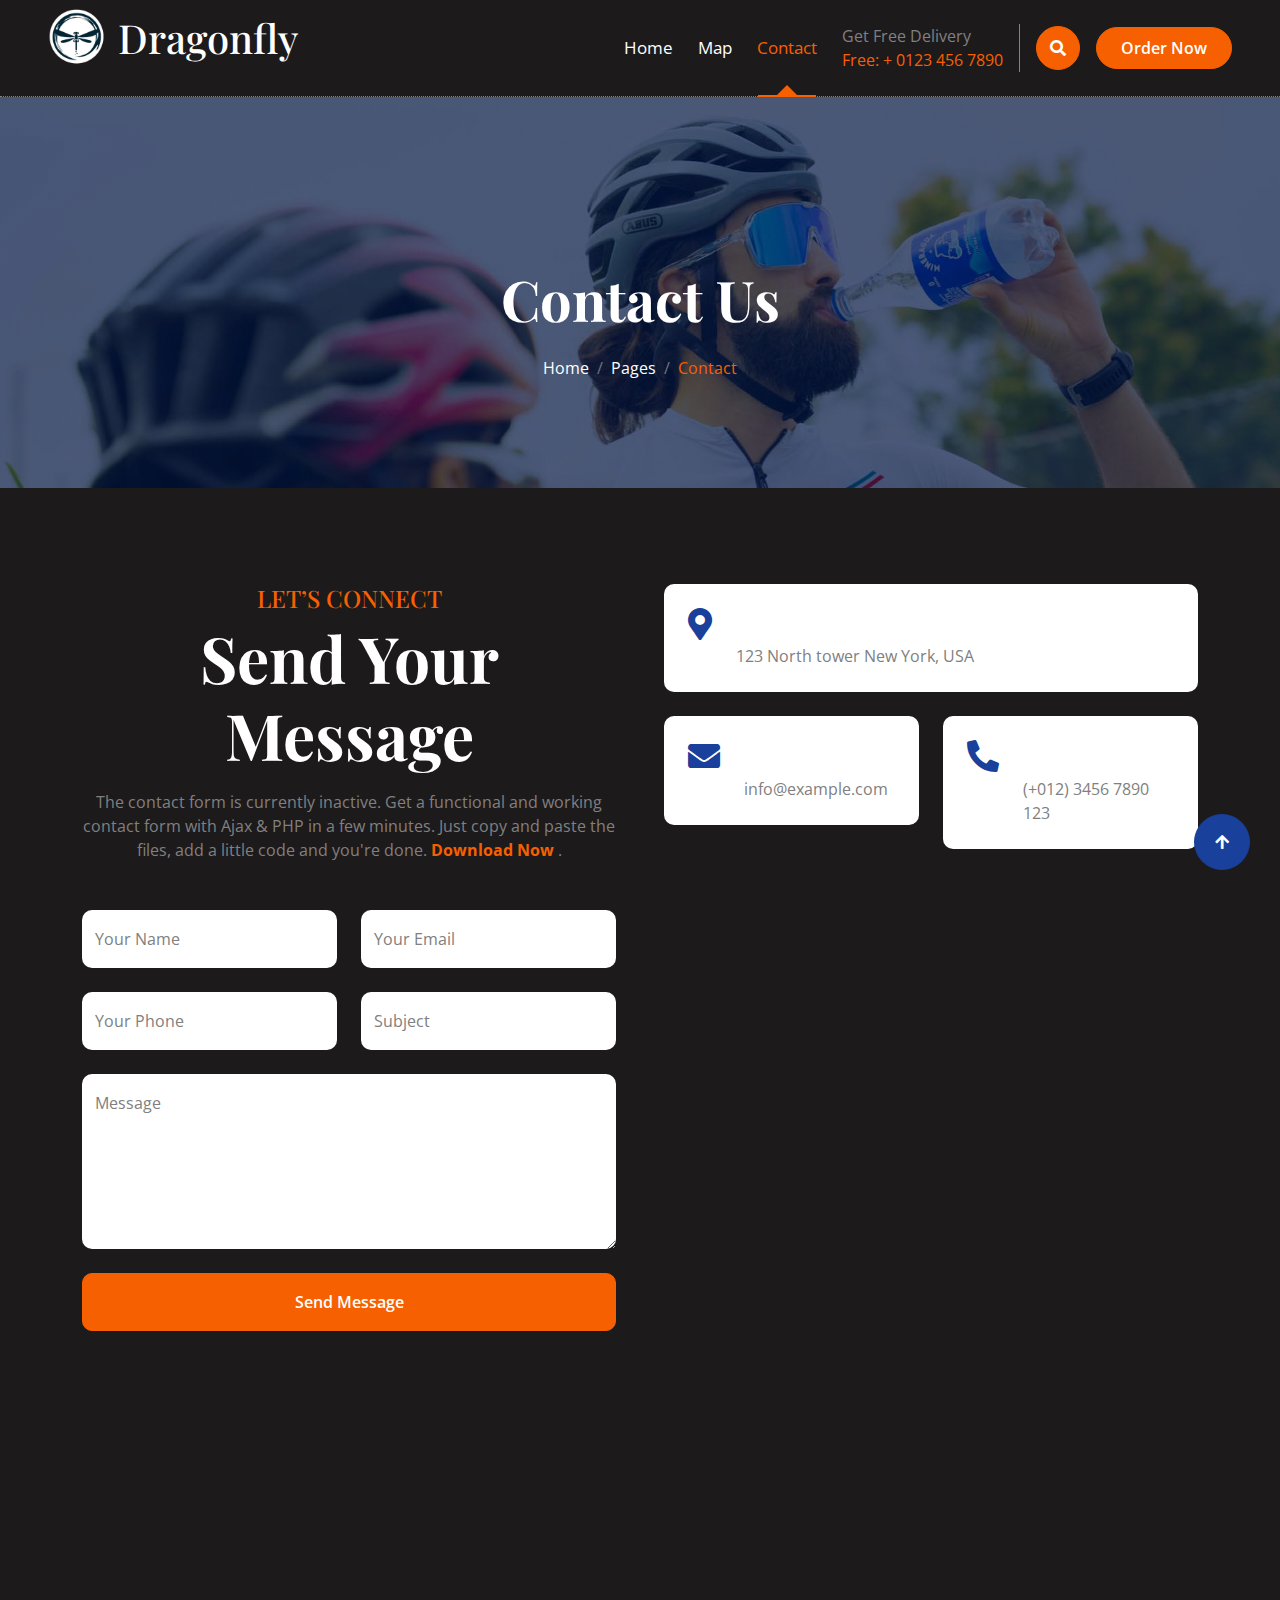
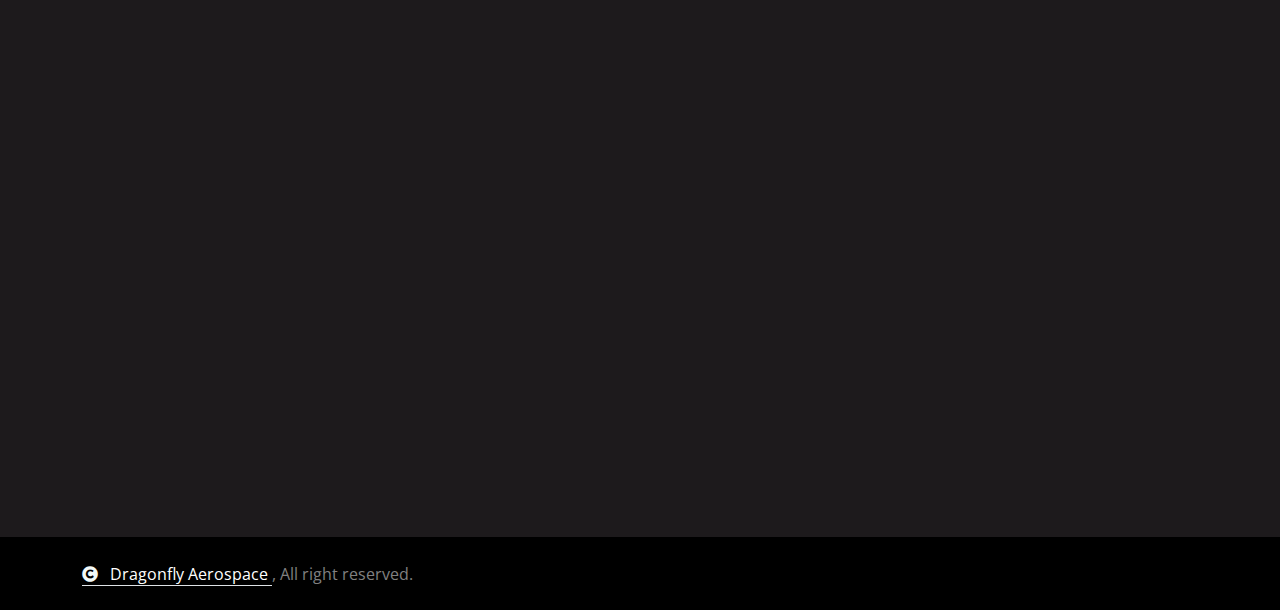
==== commit 9cd25b8d: "logo updated" ====
--- a/contact.html
+++ b/contact.html
@@ -2,6 +2,7 @@
 <html lang="en">
     <head>
         <meta charset="utf-8">
+        <link rel="icon" href="img/logo2.png" type="image/png">
         <title>Dragonfly - Drinking Water Website Template</title>
         <meta content="width=device-width, initial-scale=1.0" name="viewport">
         <meta content="" name="keywords">
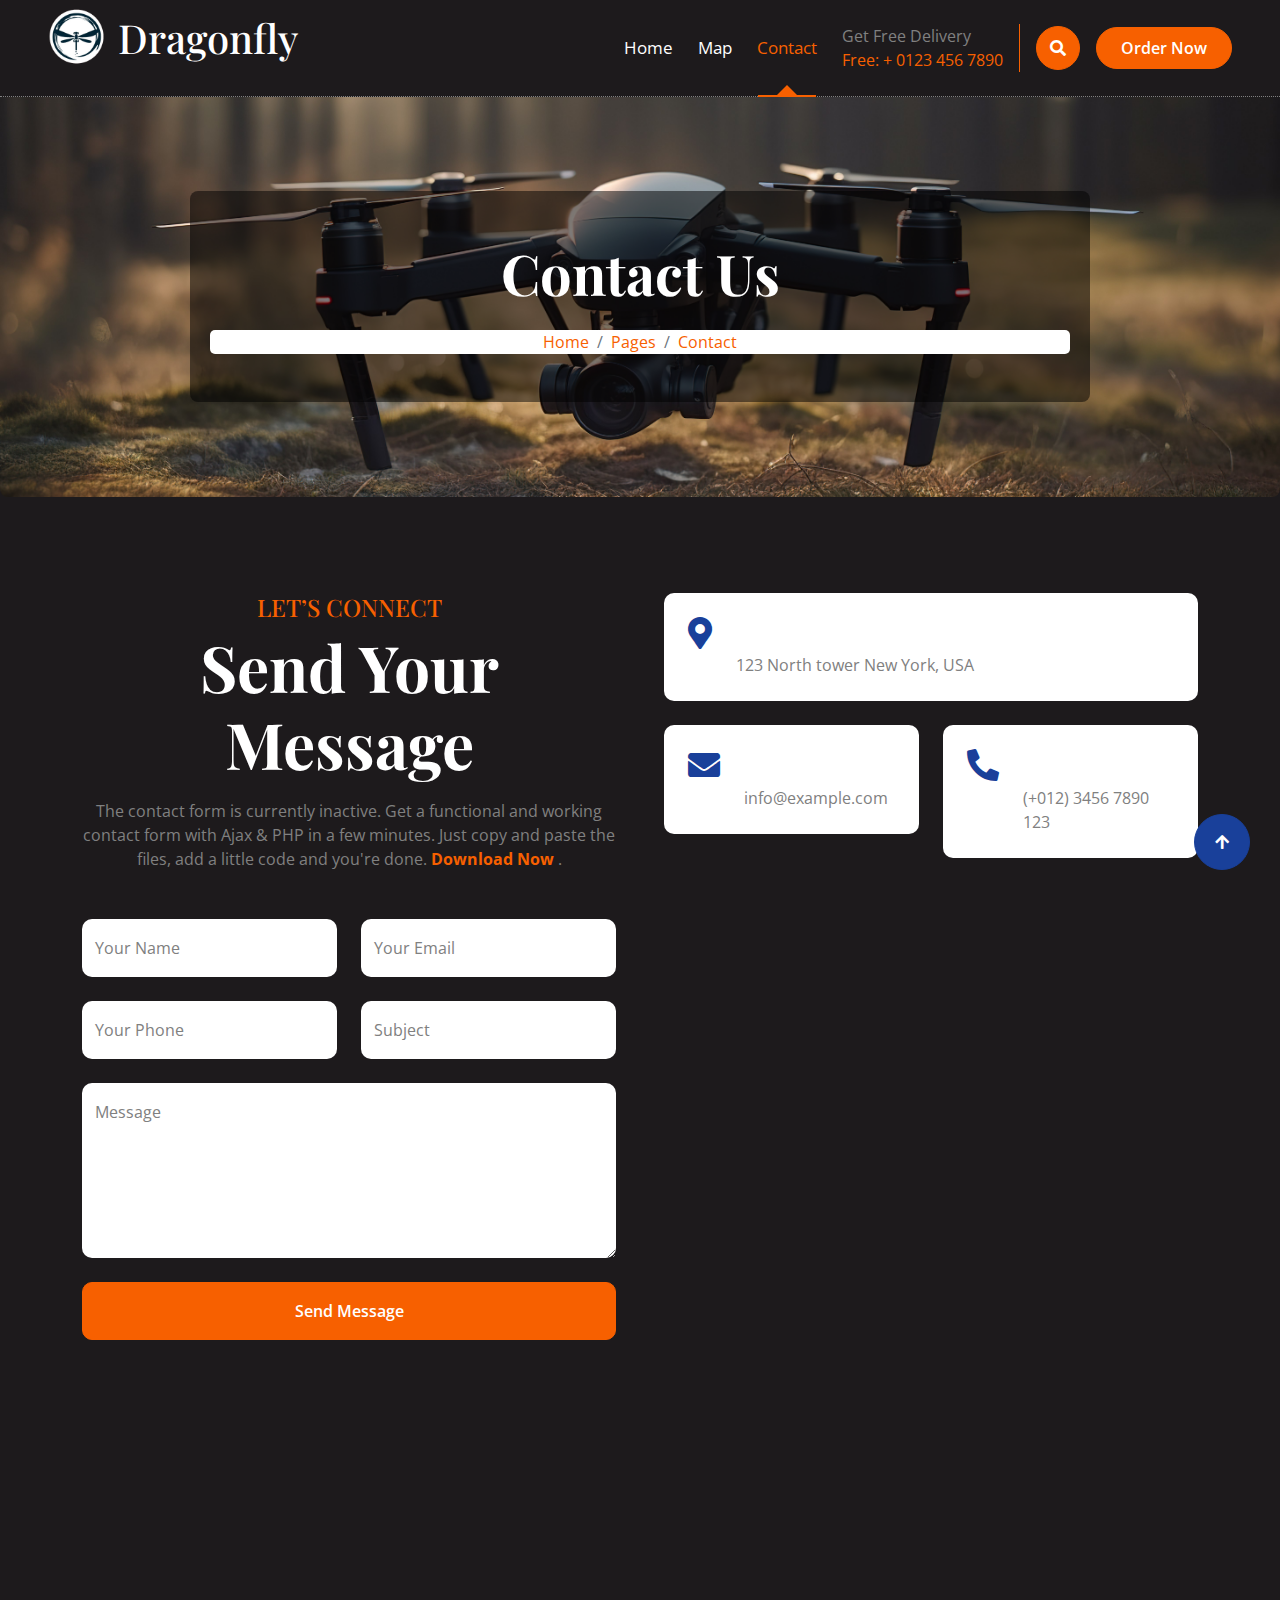
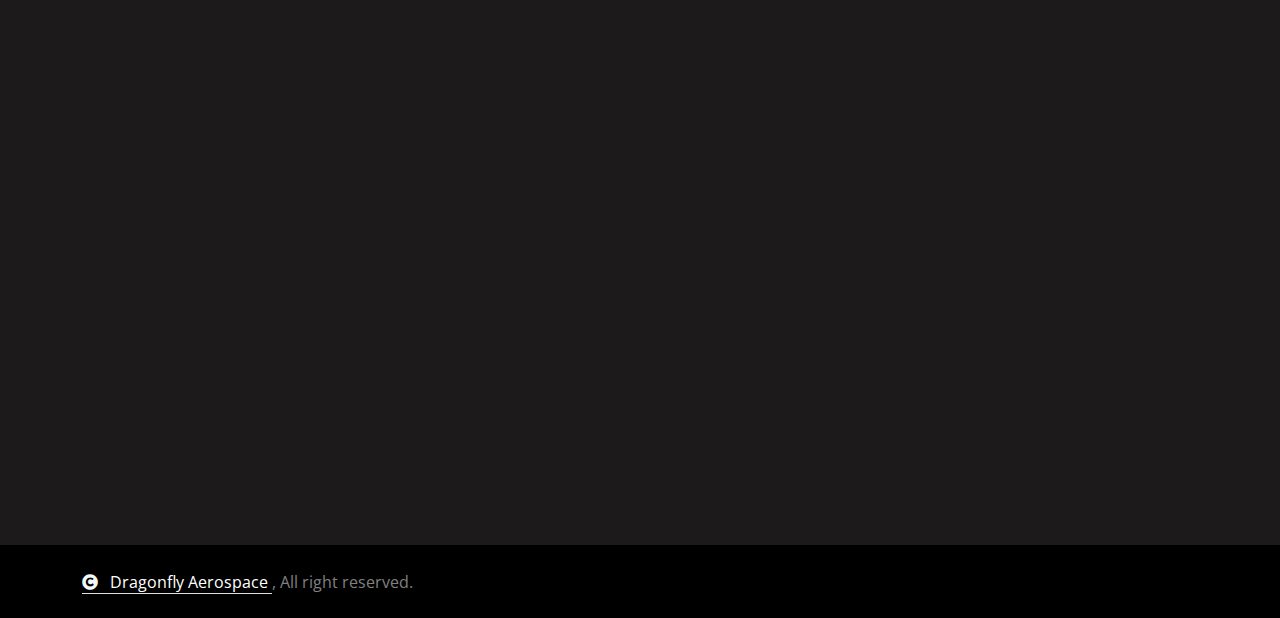
==== commit 8efa9f60: "other" ====
--- a/contact.html
+++ b/contact.html
@@ -21,6 +21,25 @@
         <link href="css/bootstrap.min.css" rel="stylesheet">
         <!-- Template Stylesheet -->
         <link href="css/style.css" rel="stylesheet">
+        <style>
+            .about-us-section {
+            background-image: url('img/carousel-1.jpg');
+            background-size: cover;
+            background-position: center;
+            height: 400px;
+            display: flex;
+            align-items: center;
+            justify-content: center;
+            position: relative;
+            border-radius: 0 0 8px 8px; /* Rounded bottom corners */
+        }
+        .about-us-section .container {
+            background: rgba(0, 0, 0, 0.5);
+            padding: 20px;
+            border-radius: 8px;
+        }
+        
+        </style>
     </head>
     <body>
         <!-- Spinner Start -->
@@ -82,10 +101,10 @@
                 </div>
             </nav>
             <!-- Header Start -->
-            <div class="container-fluid bg-breadcrumb">
+            <div class="container-fluid about-us-section">
                 <div class="container text-center py-5" style="max-width: 900px;">
                     <h4 class="text-white display-4 mb-4 wow fadeInDown" data-wow-delay="0.1s">Contact Us</h4>
-                    <ol class="breadcrumb d-flex justify-content-center mb-0 wow fadeInDown" data-wow-delay="0.3s">
+                    <ol class="breadcrumb d-flex justify-content-center mb-0 wow fadeInDown" data-wow-delay="0.3s" style="background-color: white; border-radius: 5px;">
                         <li class="breadcrumb-item">
                             <a href="index.html">Home</a>
                         </li>
